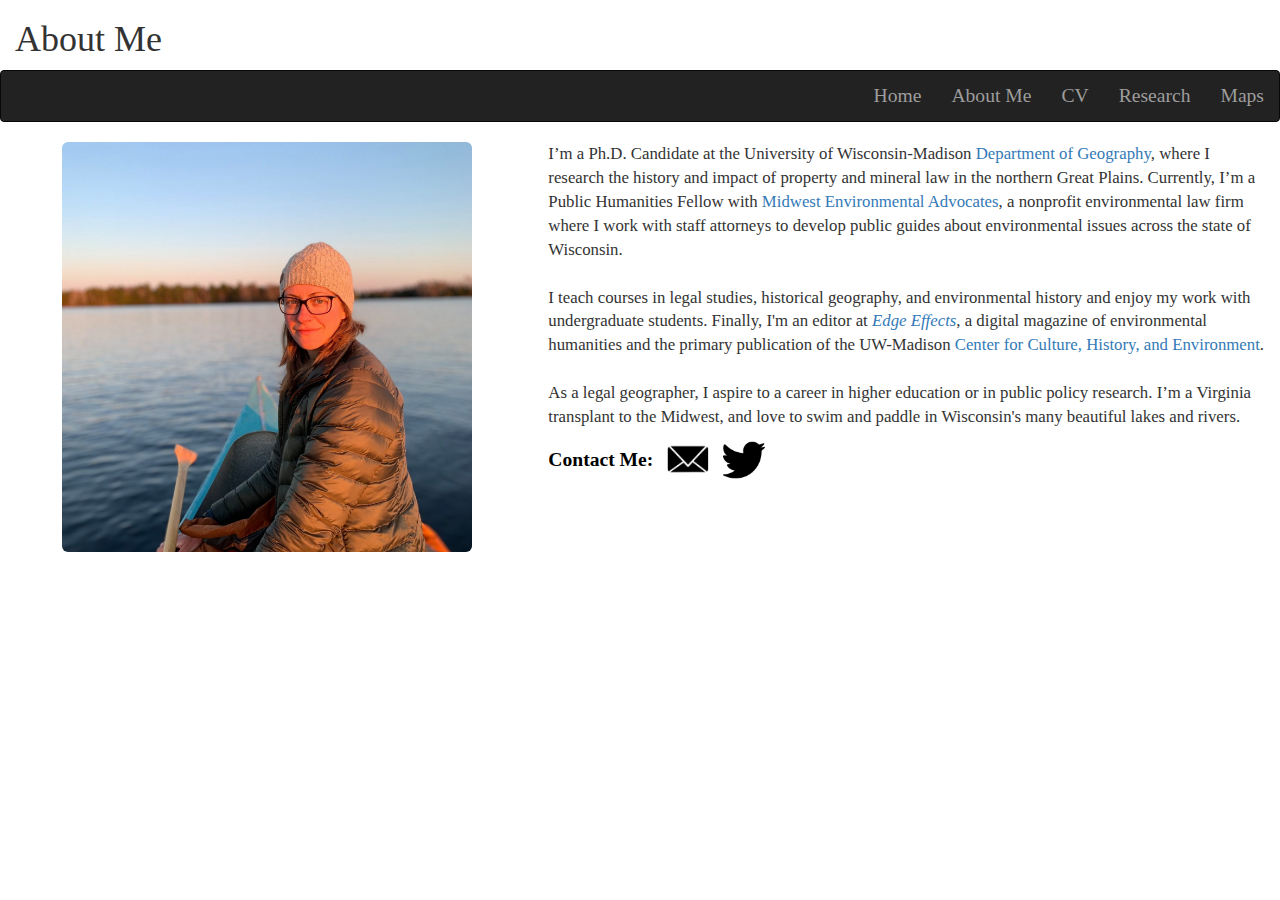
==== about.html @ 4bb8f015 "Update about.html" ====
<!doctype html>
<html lang="en">
    <head>
        <meta charset="utf-8">
        <meta http-equiv="X-UA-Compatible" content="IE=edge">
        <meta name="viewport" content="width=device-width, initial-scale=1">
        <meta name="description" content="A personal website for Carly Griffith">
        <link rel="stylesheet" href="css/bootstrap.min.css">
        <link rel="stylesheet" href="style.css">
        <title>About Me</title>
    </head>
    <body>
    <div class="container-fluid">
        <h1>About Me</h1>
    </div> 
    <nav class="navbar navbar-inverse">
    <div class="container-fluid">
    <ul class="nav navbar-nav navbar-right">
            <li><a href="index.html">Home</a></li>
            <li><a href="about.html">About Me</a></li>
            <li><a href="cv.html">CV</a></li>
            <li><a href="research.html">Research</a></li>
            <li><a href="maps.html">Maps</a></li>
        </ul>
    </div>    
    </nav> 
    <div class="container-fluid">
    <div class="row">      
        <div class="col-md-5 imgTitle">
        <img src="assets/CG Canoe.jpg" class="img-rounded" style="width: 410px">
        </div>
        <div class="col-md-7">
        <p>I’m a Ph.D. Candidate at the University of Wisconsin-Madison <a href="https://geography.wisc.edu/" target="_blank">Department of Geography</a>, where I research the history and impact of property and mineral law in the northern Great Plains. Currently, I’m a Public Humanities Fellow with <a href="https://midwestadvocates.org/" target="_blank">Midwest Environmental Advocates</a>, a nonprofit environmental law firm where I work with staff attorneys to develop public guides about environmental issues across the state of Wisconsin. 
        <br>
        <br>
        I teach courses in legal studies, historical geography, and environmental history and enjoy my work with undergraduate students. Finally, I'm an editor at <em><a href="http://edgeeffects.net/" target="_blank">Edge Effects</a></em>, a digital magazine of environmental humanities and the primary publication of the UW-Madison <a href="https://nelson.wisc.edu/che/" target="_blank">Center for Culture, History, and Environment</a>.
        <br>
        <br>
        As a legal geographer, I aspire to a career in higher education or in public policy research. I’m a Virginia transplant to the Midwest, and love to swim and paddle in Wisconsin's many beautiful lakes and rivers.</p> 
        <ul class="list-inline">
        <li><strong>Contact Me:</strong></li>
        <li><a href="mailto:cgriffith5@wisc.edu"><img src="assets/Email.png" alt="Email" style="width:42px;height:42px;border:0;"></a></li>    
        <li><a href="https://twitter.com/carly_cgriffith?lang=en" target="_blank"><img src="assets/Twitter.png" alt="Twitter" style="width:42px;height:42px;border:0;"></a></li>
        </ul>    
        </div>                 
    </div>        
    </div>    
    </body>
        <script src="js/jquery-3.3.1.min.js"></script>
        <script src="js/bootstrap.min.js"></script>
        <script src="script.js"></script>
</html>
---- style.css ----
.imgTitle {
    overflow: hidden;
    position: relative;
}

.imgTitle img {
    max-width:100%;
}

.barn {
    position: relative; 
    max-width: 100%; /* Maximum width */
    margin: 0 auto; /* Center it */
}

.lantern {
    position: relative; 
    max-width: 410px; /* Maximum width */
    margin: 0 auto; /* Center it */
}

.overlay {
    position: absolute; /* Position the background text */
    bottom: 0; /* At the bottom. Use top:0 to append it to the top */
    background: rgba(0, 0, 0, 0.5); /* Black background with 0.5 opacity */
    color: #f1f1f1; /* Grey text */
    width: calc(100% - 30px); /* Within margins */
    padding: 15px; /* Some padding */
    text-align: right; 
    font-family: "Iowan Old Style", serif;
    font-style: italic;
    font-size: 140%;
}

.container {
    position: absolute;
    left: 0; 
    right: 0; 
    margin-left: auto;
    margin-right: auto;
    bottom: 0;
    max-width: 810px;
    width: 100%;
    background: rgba(0, 0, 0, 0.5);
    padding: 15px;
    text-align: right; 
    font-family: "Iowan Old Style", serif;
    font-style: italic;
    font-size: 140%;
    color: #f1f1f1;  
}

.content {
    display: block;
    position: absolute; 
    left: 0; 
    right: 0; 
    margin-left: auto; 
    margin-right: auto; 
    bottom: 0; 
    background: rgba(0, 0, 0, 0.5); 
    color: #f1f1f1; 
    max-width: 410px; 
    width: 100%;
    padding: 15px; 
    text-align: right;
    font-family: "Iowan Old Style", serif;
    font-style: italic;
    font-size: 140%;
}

img {
    display: block;
    margin-left: auto;
    margin-right: auto;
}

.row2 {
  display: flex;
  flex-wrap: wrap;
  padding: 0 20px;
}

.projectImage{
	padding-bottom: 50px;
}

/* Create four equal columns that sits next to each other */
.column {
  flex: 33%;
  max-width: 33%;
  padding: 0 30px;
}

.column img {
  margin-top: 35px;
}

/* Responsive layout - makes a two column-layout instead of four columns */
@media (max-width: 800px) {
  .column {
    flex: 50%;
    max-width: 50%;
  }
}

/* Responsive layout - makes the two columns stack on top of each other instead of next to each other */
@media (max-width: 600px) {
  .column {
    flex: 100%;
    max-width: 100%;
  }
}

.img_test{
	box-shadow: 0 4px 8px 0 rgba(0,0,0, 0.1);
}

.button {
    position: relative;
    bottom: 0;
    background-color: darkgray;
    border: none;
    color: white;
    padding: 15px;
    text-align: center;
    font-family: "Iowan Old Style", serif;
    color: white;
    display: inline-block;
    font-size: 16px;
    border-radius: 10px;
    font-style: italic;
    font-size: 160%;
}

h1 {
    font-family: "Iowan Old Style", serif;
}
h2 {
    font-family: "Iowan Old Style", serif;
    font-style: italic;
    text-align: center;
}
li {
    font-family: "Iowan Old Style", serif;
    color: white;
    font-size: 130%;
    display: inline-block;
    vertical-align: middle;
}
h4 {
    font-family: "Iowan Old Style", serif;
    font-style: italic;
    background-color: black;
    color: white;
    text-align: right;
    font-size: 140%;
}
p {
    font-family: "Iowan Old Style", serif;
    font-size: 120%;
}

h3 {
    font-family: "Iowan Old Style", serif;
}

.footer {
    position: relative; 
    bottom: 0; 
    background-color: darkgray; 
    color: white; 
    width: 100%; 
    padding: 15px; 
    text-align: left;
    font-family: "Iowan Old Style", serif;
    font-style: italic;
    font-size: 150%;
    border-radius: 10px;
}
li {
    font-family: "Iowan Old Style", serif;
    color: black;
    font-size: 140%
}
hr { 
    display: block;
    margin-top: 0.5em;
    margin-bottom: 0.5em;
    margin-left: auto;
    margin-right: auto;
    border-style: inset;
    border-width: 1px;
}
h5 {
    font-family: "Iowan Old Style", serif;
    font-style: italic;
    text-align: center;
    font-size: 180%;
}
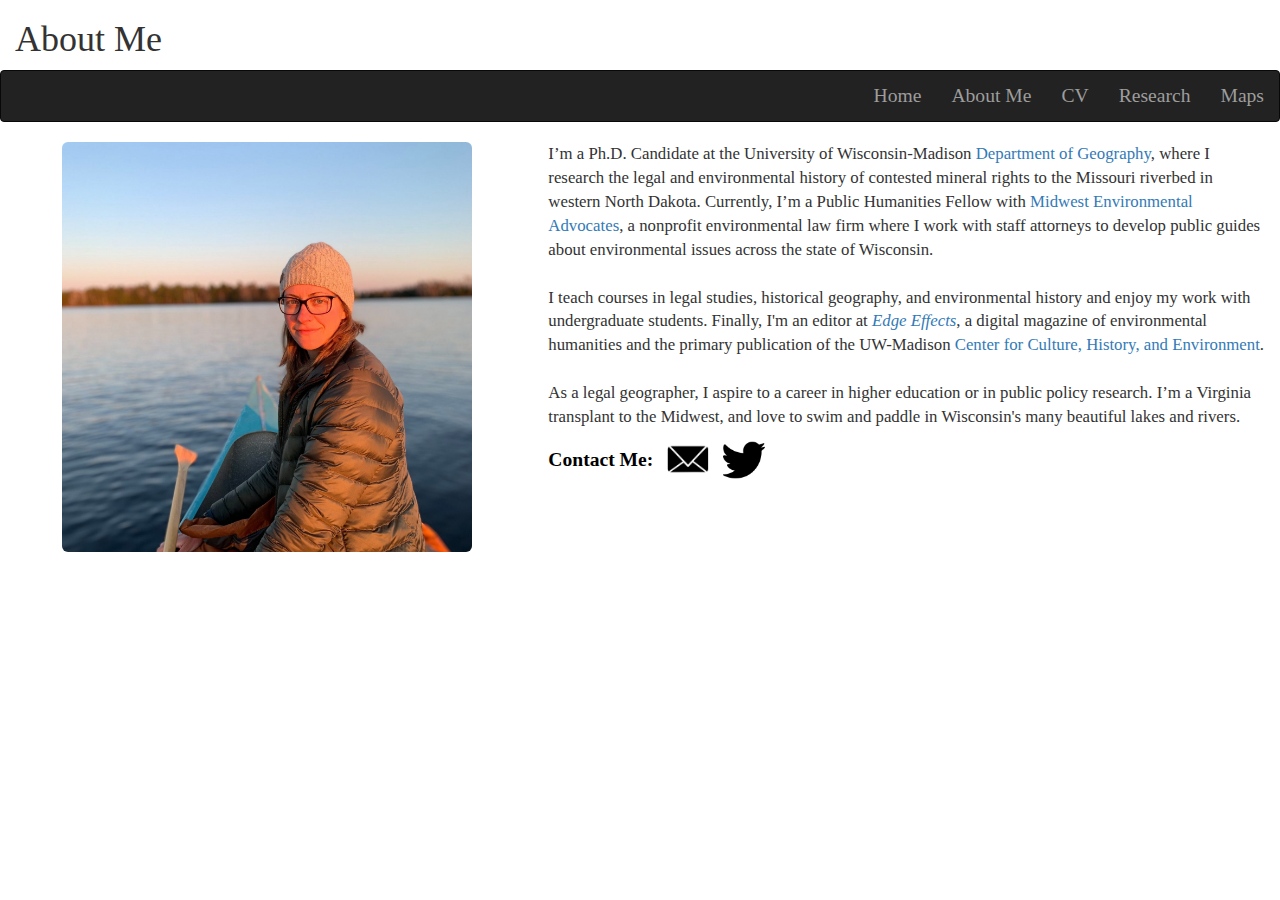
==== commit 0edcf699: "Update about.html" ====
--- a/about.html
+++ b/about.html
@@ -30,7 +30,7 @@
         <img src="assets/CG Canoe.jpg" class="img-rounded" style="width: 410px">
         </div>
         <div class="col-md-7">
-        <p>I’m a Ph.D. Candidate at the University of Wisconsin-Madison <a href="https://geography.wisc.edu/" target="_blank">Department of Geography</a>, where I research the history and impact of property and mineral law in the northern Great Plains. Currently, I’m a Public Humanities Fellow with <a href="https://midwestadvocates.org/" target="_blank">Midwest Environmental Advocates</a>, a nonprofit environmental law firm where I work with staff attorneys to develop public guides about environmental issues across the state of Wisconsin. 
+        <p>I’m a Ph.D. Candidate at the University of Wisconsin-Madison <a href="https://geography.wisc.edu/" target="_blank">Department of Geography</a>, where I research the legal and environmental history of contested mineral rights to the Missouri riverbed in western North Dakota. Currently, I’m a Public Humanities Fellow with <a href="https://midwestadvocates.org/" target="_blank">Midwest Environmental Advocates</a>, a nonprofit environmental law firm where I work with staff attorneys to develop public guides about environmental issues across the state of Wisconsin. 
         <br>
         <br>
         I teach courses in legal studies, historical geography, and environmental history and enjoy my work with undergraduate students. Finally, I'm an editor at <em><a href="http://edgeeffects.net/" target="_blank">Edge Effects</a></em>, a digital magazine of environmental humanities and the primary publication of the UW-Madison <a href="https://nelson.wisc.edu/che/" target="_blank">Center for Culture, History, and Environment</a>.
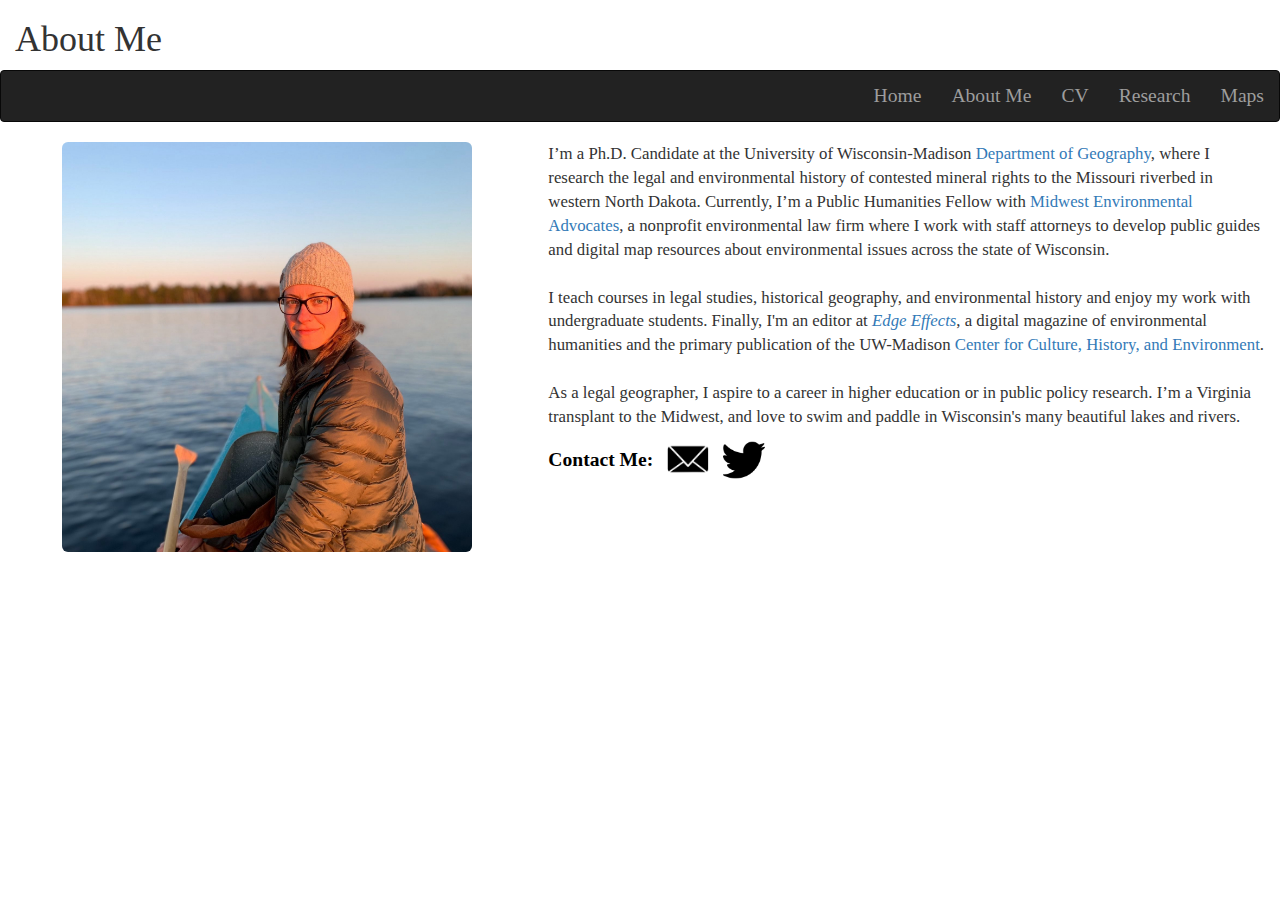
==== commit 8457eb23: "Update about.html" ====
--- a/about.html
+++ b/about.html
@@ -30,7 +30,7 @@
         <img src="assets/CG Canoe.jpg" class="img-rounded" style="width: 410px">
         </div>
         <div class="col-md-7">
-        <p>I’m a Ph.D. Candidate at the University of Wisconsin-Madison <a href="https://geography.wisc.edu/" target="_blank">Department of Geography</a>, where I research the legal and environmental history of contested mineral rights to the Missouri riverbed in western North Dakota. Currently, I’m a Public Humanities Fellow with <a href="https://midwestadvocates.org/" target="_blank">Midwest Environmental Advocates</a>, a nonprofit environmental law firm where I work with staff attorneys to develop public guides about environmental issues across the state of Wisconsin. 
+        <p>I’m a Ph.D. Candidate at the University of Wisconsin-Madison <a href="https://geography.wisc.edu/" target="_blank">Department of Geography</a>, where I research the legal and environmental history of contested mineral rights to the Missouri riverbed in western North Dakota. Currently, I’m a Public Humanities Fellow with <a href="https://midwestadvocates.org/" target="_blank">Midwest Environmental Advocates</a>, a nonprofit environmental law firm where I work with staff attorneys to develop public guides and digital map resources about environmental issues across the state of Wisconsin. 
         <br>
         <br>
         I teach courses in legal studies, historical geography, and environmental history and enjoy my work with undergraduate students. Finally, I'm an editor at <em><a href="http://edgeeffects.net/" target="_blank">Edge Effects</a></em>, a digital magazine of environmental humanities and the primary publication of the UW-Madison <a href="https://nelson.wisc.edu/che/" target="_blank">Center for Culture, History, and Environment</a>.
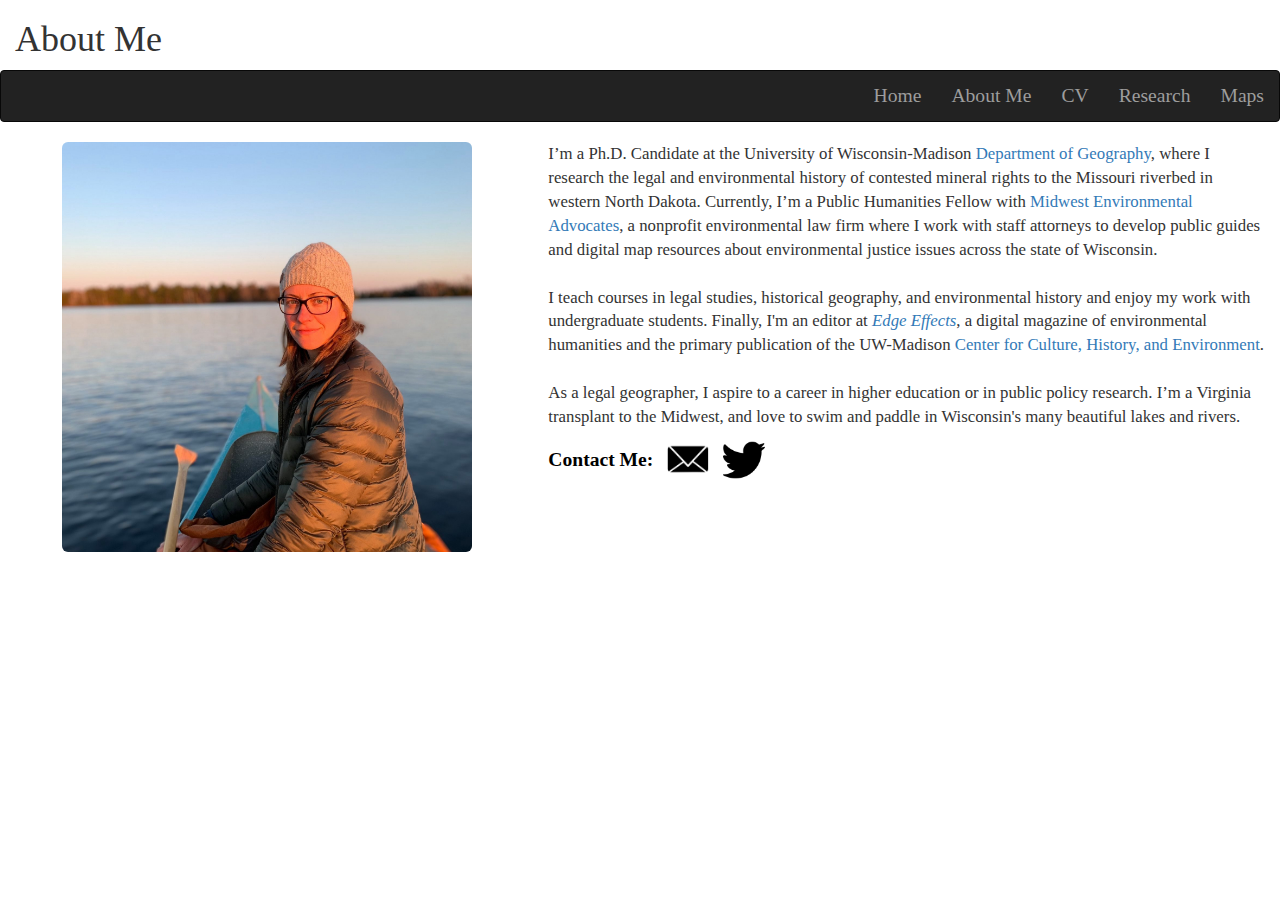
==== commit 3d8e3c7a: "Update about.html" ====
--- a/about.html
+++ b/about.html
@@ -30,7 +30,7 @@
         <img src="assets/CG Canoe.jpg" class="img-rounded" style="width: 410px">
         </div>
         <div class="col-md-7">
-        <p>I’m a Ph.D. Candidate at the University of Wisconsin-Madison <a href="https://geography.wisc.edu/" target="_blank">Department of Geography</a>, where I research the legal and environmental history of contested mineral rights to the Missouri riverbed in western North Dakota. Currently, I’m a Public Humanities Fellow with <a href="https://midwestadvocates.org/" target="_blank">Midwest Environmental Advocates</a>, a nonprofit environmental law firm where I work with staff attorneys to develop public guides and digital map resources about environmental issues across the state of Wisconsin. 
+        <p>I’m a Ph.D. Candidate at the University of Wisconsin-Madison <a href="https://geography.wisc.edu/" target="_blank">Department of Geography</a>, where I research the legal and environmental history of contested mineral rights to the Missouri riverbed in western North Dakota. Currently, I’m a Public Humanities Fellow with <a href="https://midwestadvocates.org/" target="_blank">Midwest Environmental Advocates</a>, a nonprofit environmental law firm where I work with staff attorneys to develop public guides and digital map resources about environmental justice issues across the state of Wisconsin. 
         <br>
         <br>
         I teach courses in legal studies, historical geography, and environmental history and enjoy my work with undergraduate students. Finally, I'm an editor at <em><a href="http://edgeeffects.net/" target="_blank">Edge Effects</a></em>, a digital magazine of environmental humanities and the primary publication of the UW-Madison <a href="https://nelson.wisc.edu/che/" target="_blank">Center for Culture, History, and Environment</a>.
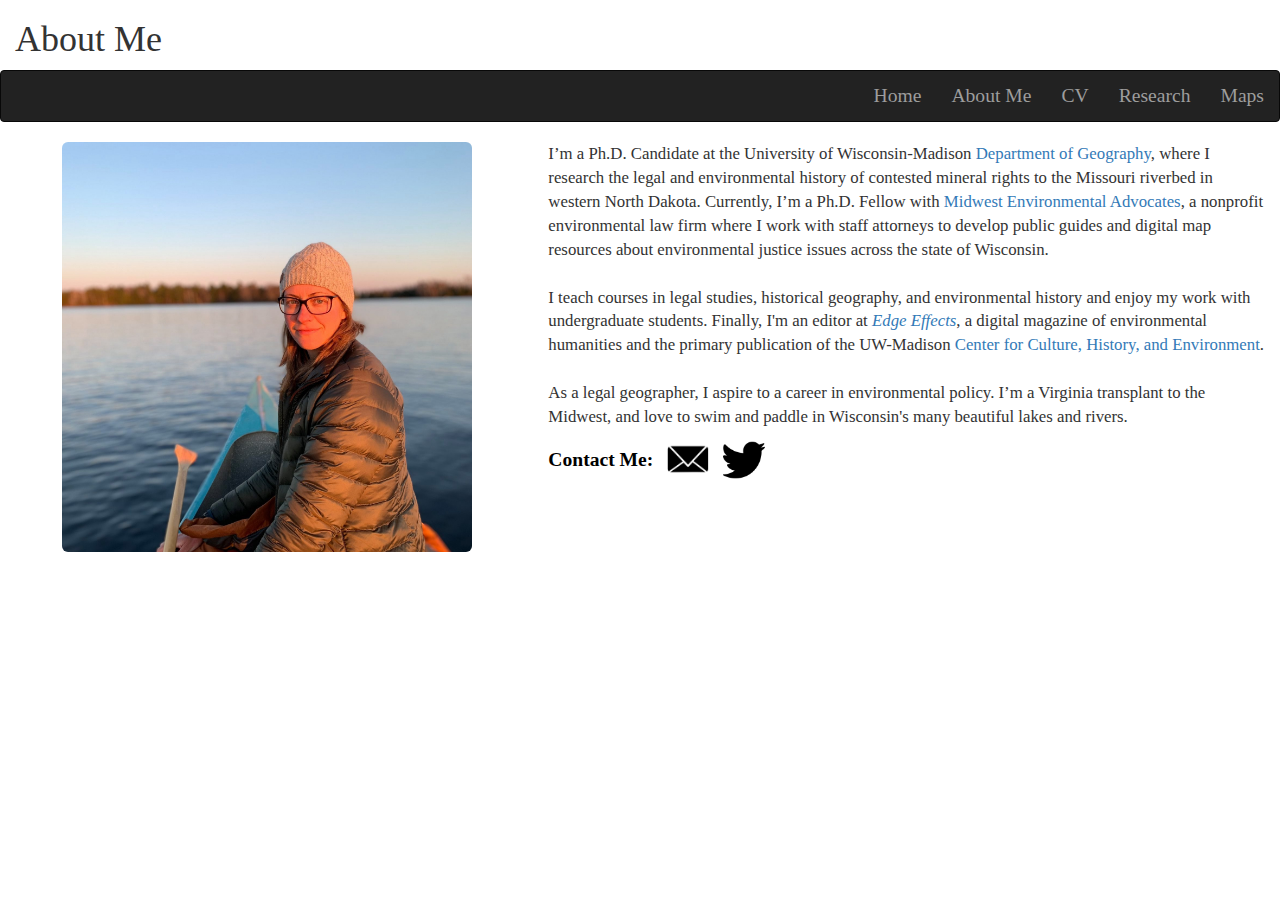
==== commit 38b82b47: "Update about.html" ====
--- a/about.html
+++ b/about.html
@@ -30,13 +30,13 @@
         <img src="assets/CG Canoe.jpg" class="img-rounded" style="width: 410px">
         </div>
         <div class="col-md-7">
-        <p>I’m a Ph.D. Candidate at the University of Wisconsin-Madison <a href="https://geography.wisc.edu/" target="_blank">Department of Geography</a>, where I research the legal and environmental history of contested mineral rights to the Missouri riverbed in western North Dakota. Currently, I’m a Public Humanities Fellow with <a href="https://midwestadvocates.org/" target="_blank">Midwest Environmental Advocates</a>, a nonprofit environmental law firm where I work with staff attorneys to develop public guides and digital map resources about environmental justice issues across the state of Wisconsin. 
+        <p>I’m a Ph.D. Candidate at the University of Wisconsin-Madison <a href="https://geography.wisc.edu/" target="_blank">Department of Geography</a>, where I research the legal and environmental history of contested mineral rights to the Missouri riverbed in western North Dakota. Currently, I’m a Ph.D. Fellow with <a href="https://midwestadvocates.org/" target="_blank">Midwest Environmental Advocates</a>, a nonprofit environmental law firm where I work with staff attorneys to develop public guides and digital map resources about environmental justice issues across the state of Wisconsin. 
         <br>
         <br>
         I teach courses in legal studies, historical geography, and environmental history and enjoy my work with undergraduate students. Finally, I'm an editor at <em><a href="http://edgeeffects.net/" target="_blank">Edge Effects</a></em>, a digital magazine of environmental humanities and the primary publication of the UW-Madison <a href="https://nelson.wisc.edu/che/" target="_blank">Center for Culture, History, and Environment</a>.
         <br>
         <br>
-        As a legal geographer, I aspire to a career in higher education or in public policy research. I’m a Virginia transplant to the Midwest, and love to swim and paddle in Wisconsin's many beautiful lakes and rivers.</p> 
+        As a legal geographer, I aspire to a career in environmental policy. I’m a Virginia transplant to the Midwest, and love to swim and paddle in Wisconsin's many beautiful lakes and rivers.</p> 
         <ul class="list-inline">
         <li><strong>Contact Me:</strong></li>
         <li><a href="mailto:cgriffith5@wisc.edu"><img src="assets/Email.png" alt="Email" style="width:42px;height:42px;border:0;"></a></li>    
@@ -49,4 +49,4 @@
         <script src="js/jquery-3.3.1.min.js"></script>
         <script src="js/bootstrap.min.js"></script>
         <script src="script.js"></script>
-</html>+</html>
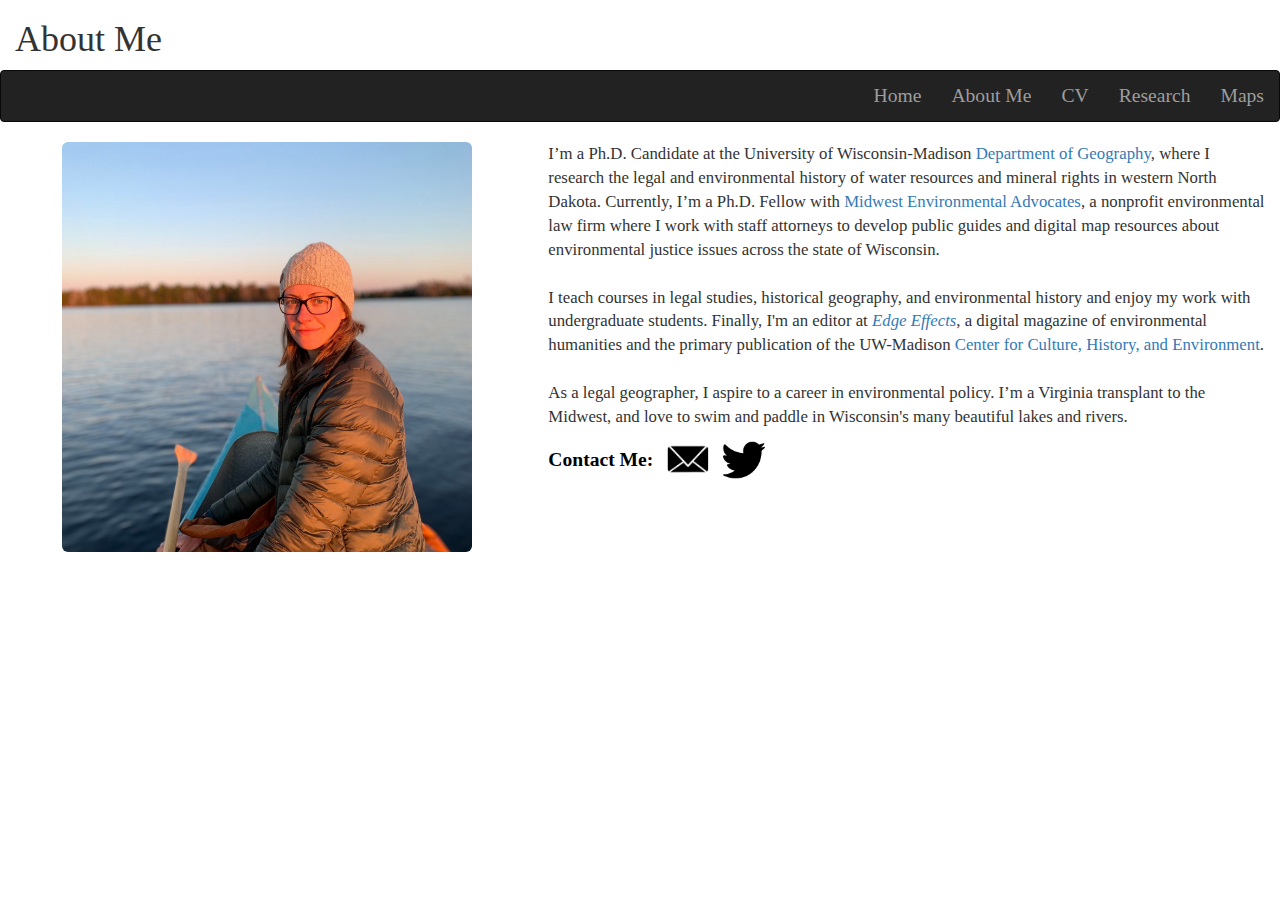
==== commit b8c4890a: "About update" ====
--- a/about.html
+++ b/about.html
@@ -30,7 +30,7 @@
         <img src="assets/CG Canoe.jpg" class="img-rounded" style="width: 410px">
         </div>
         <div class="col-md-7">
-        <p>I’m a Ph.D. Candidate at the University of Wisconsin-Madison <a href="https://geography.wisc.edu/" target="_blank">Department of Geography</a>, where I research the legal and environmental history of contested mineral rights to the Missouri riverbed in western North Dakota. Currently, I’m a Ph.D. Fellow with <a href="https://midwestadvocates.org/" target="_blank">Midwest Environmental Advocates</a>, a nonprofit environmental law firm where I work with staff attorneys to develop public guides and digital map resources about environmental justice issues across the state of Wisconsin. 
+        <p>I’m a Ph.D. Candidate at the University of Wisconsin-Madison <a href="https://geography.wisc.edu/" target="_blank">Department of Geography</a>, where I research the legal and environmental history of water resources and mineral rights in western North Dakota. Currently, I’m a Ph.D. Fellow with <a href="https://midwestadvocates.org/" target="_blank">Midwest Environmental Advocates</a>, a nonprofit environmental law firm where I work with staff attorneys to develop public guides and digital map resources about environmental justice issues across the state of Wisconsin. 
         <br>
         <br>
         I teach courses in legal studies, historical geography, and environmental history and enjoy my work with undergraduate students. Finally, I'm an editor at <em><a href="http://edgeeffects.net/" target="_blank">Edge Effects</a></em>, a digital magazine of environmental humanities and the primary publication of the UW-Madison <a href="https://nelson.wisc.edu/che/" target="_blank">Center for Culture, History, and Environment</a>.
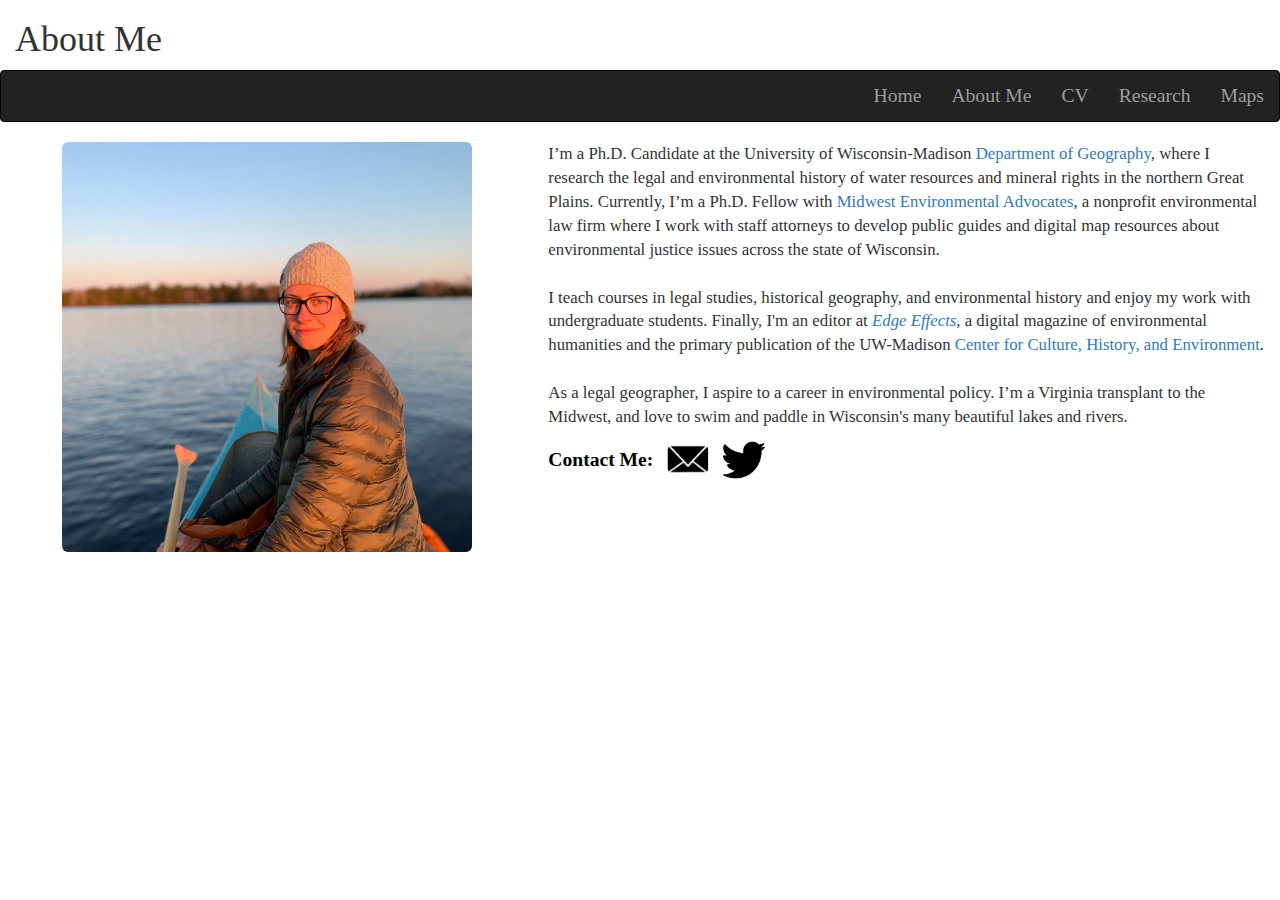
==== commit 2f8af7fe: "Update" ====
--- a/about.html
+++ b/about.html
@@ -30,7 +30,7 @@
         <img src="assets/CG Canoe.jpg" class="img-rounded" style="width: 410px">
         </div>
         <div class="col-md-7">
-        <p>I’m a Ph.D. Candidate at the University of Wisconsin-Madison <a href="https://geography.wisc.edu/" target="_blank">Department of Geography</a>, where I research the legal and environmental history of water resources and mineral rights in western North Dakota. Currently, I’m a Ph.D. Fellow with <a href="https://midwestadvocates.org/" target="_blank">Midwest Environmental Advocates</a>, a nonprofit environmental law firm where I work with staff attorneys to develop public guides and digital map resources about environmental justice issues across the state of Wisconsin. 
+        <p>I’m a Ph.D. Candidate at the University of Wisconsin-Madison <a href="https://geography.wisc.edu/" target="_blank">Department of Geography</a>, where I research the legal and environmental history of water resources and mineral rights in the northern Great Plains. Currently, I’m a Ph.D. Fellow with <a href="https://midwestadvocates.org/" target="_blank">Midwest Environmental Advocates</a>, a nonprofit environmental law firm where I work with staff attorneys to develop public guides and digital map resources about environmental justice issues across the state of Wisconsin. 
         <br>
         <br>
         I teach courses in legal studies, historical geography, and environmental history and enjoy my work with undergraduate students. Finally, I'm an editor at <em><a href="http://edgeeffects.net/" target="_blank">Edge Effects</a></em>, a digital magazine of environmental humanities and the primary publication of the UW-Madison <a href="https://nelson.wisc.edu/che/" target="_blank">Center for Culture, History, and Environment</a>.
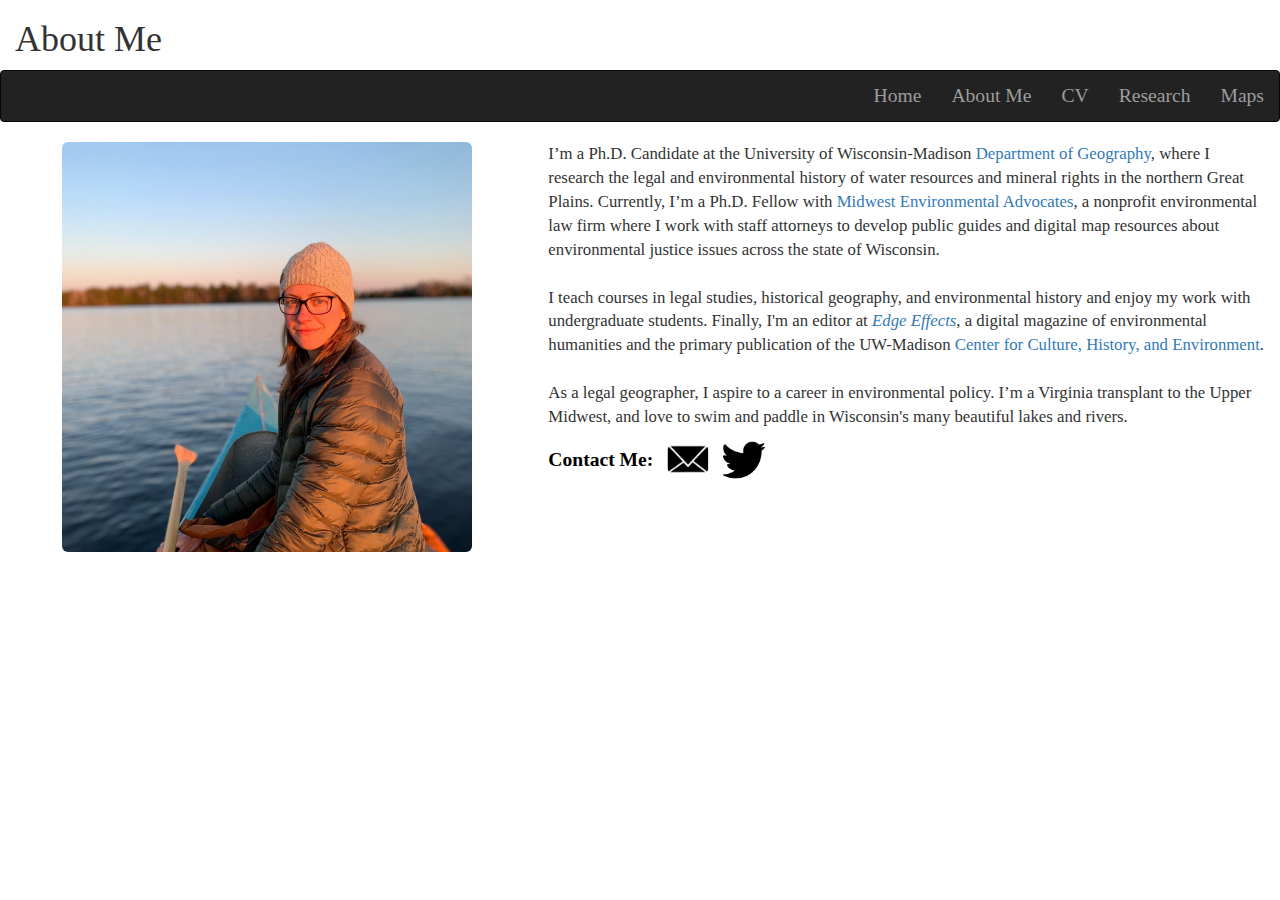
==== commit 173ff03d: "Transplant" ====
--- a/about.html
+++ b/about.html
@@ -36,7 +36,7 @@
         I teach courses in legal studies, historical geography, and environmental history and enjoy my work with undergraduate students. Finally, I'm an editor at <em><a href="http://edgeeffects.net/" target="_blank">Edge Effects</a></em>, a digital magazine of environmental humanities and the primary publication of the UW-Madison <a href="https://nelson.wisc.edu/che/" target="_blank">Center for Culture, History, and Environment</a>.
         <br>
         <br>
-        As a legal geographer, I aspire to a career in environmental policy. I’m a Virginia transplant to the Midwest, and love to swim and paddle in Wisconsin's many beautiful lakes and rivers.</p> 
+        As a legal geographer, I aspire to a career in environmental policy. I’m a Virginia transplant to the Upper Midwest, and love to swim and paddle in Wisconsin's many beautiful lakes and rivers.</p> 
         <ul class="list-inline">
         <li><strong>Contact Me:</strong></li>
         <li><a href="mailto:cgriffith5@wisc.edu"><img src="assets/Email.png" alt="Email" style="width:42px;height:42px;border:0;"></a></li>    
